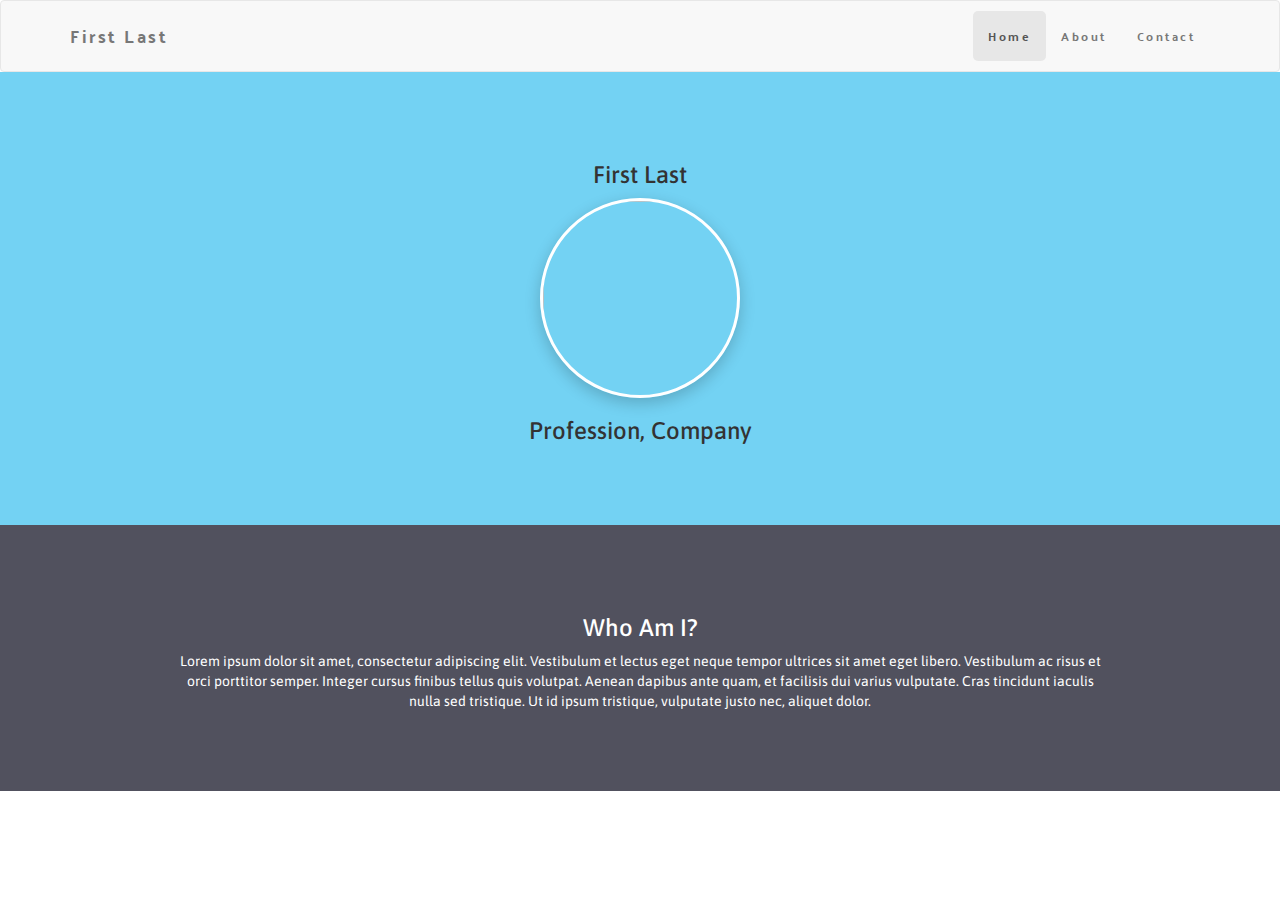
==== index.html @ d970fdd2 "Bio website underway" ====
<!DOCTYPE html>
<html lang="en">
    <head>
        <title>Bootstrap Theme Bio</title>
        <meta charset="utf-8">
        <meta name="viewport" content="width=device-width, initial-scale=1">
        <link rel="stylesheet" href="style.css">
        <link rel="stylesheet" href="https://maxcdn.bootstrapcdn.com/bootstrap/3.3.7/css/bootstrap.min.css">
        <script src="https://ajax.googleapis.com/ajax/libs/jquery/1.12.4/jquery.min.js"></script>
        <script src="https://maxcdn.bootstrapcdn.com/bootstrap/3.3.7/js/bootstrap.min.js"></script>
    </head>
    <body>
        <nav class="navbar navbar-default">
            <div class="container">
                <div class="navbar-header">
                    <button type="button" class="navbar-toggle" data-toggle="collapse" data-target="#myNavbar">
                        <span class="icon-bar"></span>
                        <span class="icon-bar"></span>
                        <span class="icon-bar"></span> 
                    </button>
                    <a class="navbar-brand" href="#">First Last</a>
                </div>
                <div class="collapse navbar-collapse" id="myNavbar">
                    <ul class="nav navbar-nav navbar-right">
                        <li class="active"><a href="#">Home</a></li>
                        <li><a href="about.html">About</a></li>
                        <li><a href="contact.html">Contact</a></li>
                    </ul>
                </div>
            </div>
        </nav>
        <div class="container-fluid text-center bg-1">
            <h3>First Last</h3>
            <img class="img-circle propic" src="http://budgetstockphoto.com/bamers/stock_photo_spectrum.jpg">
            <h3>Profession, Company</h3>
        </div>
        <div class="container-fluid text-center bg-2">
            <h3>Who Am I?</h3>
            <p>Lorem ipsum dolor sit amet, consectetur adipiscing elit. Vestibulum et lectus eget neque tempor ultrices sit amet eget libero. Vestibulum ac risus et orci porttitor semper. Integer cursus finibus tellus quis volutpat. Aenean dapibus ante quam, et facilisis dui varius vulputate. Cras tincidunt iaculis nulla sed tristique. Ut id ipsum tristique, vulputate justo nec, aliquet dolor.</p>
        </div>
    </body>
</html>
---- style.css ----
@import url('https://fonts.googleapis.com/css?family=Asap|Palanquin+Dark');

* {
    font-family: 'Asap', sans-serif;
    margin: 0;
    padding: 0;
}

nav {
    margin-bottom: 0 !important;
}
nav a {
    font-family: 'Palanquin Dark', sans-serif;
}

.navbar {
    padding-top: 10px;
    padding-bottom: 10px;
    border: 0;
    border-radius: 0;
    margin-bottom: 0;
    font-size: 12px;
    letter-spacing: 2.5px;
}
.nav>li>a {
    border-radius: 5px !important;
}
.nav>li>a:focus {
    background-color: #e7e7e7 !important;
}

.container-fluid {
    padding-top: 70px;
    padding-bottom: 70px;
    min-width: 320px;
}

.bg-1 {
    background-color: #73d2f3;
}

.propic {
    width: 125px;
    height: 125px;
    box-shadow: 0 5px 16px rgba(0, 0, 0, .2);
    border: 3px solid white;
}

.bg-2 {
    background-color: #51515e;
    color: #ffffff;
}

.bg-2>p {
    padding: 0 5% 0 5%;
}

@media only screen and (min-width: 500px) {
    .propic {
        width: 200px !important;
        height: 200px !important;
    }
    .bg-2>p {
        padding: 0 12.5% !important;
    }
    #contact {
        width: 75% !important;
        padding: 80px 60px;
    }
}

@media only screen and (max-width: 350px) {
    #contact {
        width: 100% !important;
        padding: 80px 60px;
    }
}

#contact {
    width: 95%;
    background-color: #51515e;
    color: #ffffff;
    padding: 40px 20px;
}
#contact .list-group-item {
    color: #51515e;
    height: 45px;
}
#contact b {
    font-family: 'Palanquin Dark', sans-serif;
}

.third>img {
    width: 150px;
    height: 150px;
    border: 5px solid white;
    box-shadow: 0 2.5px 5px rgba(0, 0, 0, .2);
}
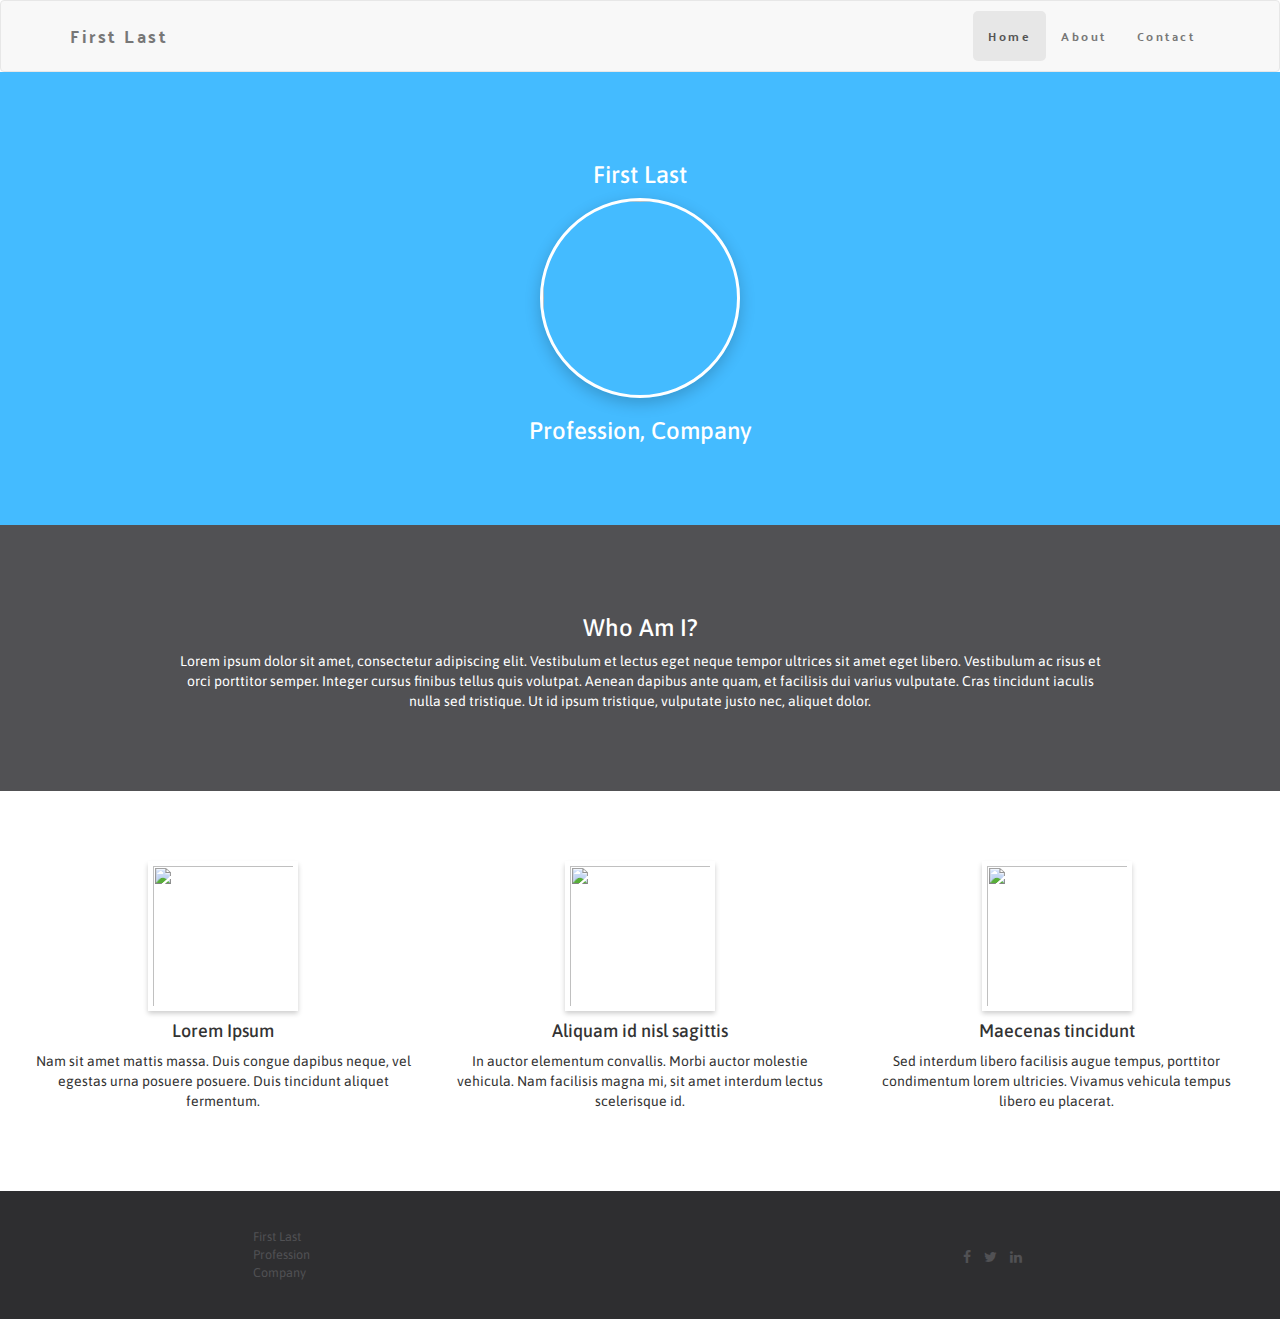
==== commit 8f321358: "finishing touches to bio website" ====
--- a/index.html
+++ b/index.html
@@ -6,6 +6,7 @@
         <meta name="viewport" content="width=device-width, initial-scale=1">
         <link rel="stylesheet" href="style.css">
         <link rel="stylesheet" href="https://maxcdn.bootstrapcdn.com/bootstrap/3.3.7/css/bootstrap.min.css">
+        <link href="https://maxcdn.bootstrapcdn.com/font-awesome/4.7.0/css/font-awesome.min.css" rel="stylesheet" integrity="sha384-wvfXpqpZZVQGK6TAh5PVlGOfQNHSoD2xbE+QkPxCAFlNEevoEH3Sl0sibVcOQVnN" crossorigin="anonymous">
         <script src="https://ajax.googleapis.com/ajax/libs/jquery/1.12.4/jquery.min.js"></script>
         <script src="https://maxcdn.bootstrapcdn.com/bootstrap/3.3.7/js/bootstrap.min.js"></script>
     </head>
@@ -38,5 +39,36 @@
             <h3>Who Am I?</h3>
             <p>Lorem ipsum dolor sit amet, consectetur adipiscing elit. Vestibulum et lectus eget neque tempor ultrices sit amet eget libero. Vestibulum ac risus et orci porttitor semper. Integer cursus finibus tellus quis volutpat. Aenean dapibus ante quam, et facilisis dui varius vulputate. Cras tincidunt iaculis nulla sed tristique. Ut id ipsum tristique, vulputate justo nec, aliquet dolor.</p>
         </div>
+        <div class="container-fluid text-center">
+            <div class="col-xs-12 col-sm-4 third">
+                <img src="http://budgetstockphoto.com/bamers/stock_photo_spectrum.jpg">
+                <h4>Lorem Ipsum</h4>
+                <p>Nam sit amet mattis massa. Duis congue dapibus neque, vel egestas urna posuere posuere. Duis tincidunt aliquet fermentum.</p>
+            </div>
+            <div class="col-xs-12 col-sm-4 third">
+                <img src="http://budgetstockphoto.com/bamers/stock_photo_spectrum.jpg">
+                <h4>Aliquam id nisl sagittis</h4>
+                <p>In auctor elementum convallis. Morbi auctor molestie vehicula. Nam facilisis magna mi, sit amet interdum lectus scelerisque id.</p>
+            </div>
+            <div class="col-xs-12 col-sm-4 third">
+                <img src="http://budgetstockphoto.com/bamers/stock_photo_spectrum.jpg">
+                <h4>Maecenas tincidunt</h4>
+                <p>Sed interdum libero facilisis augue tempus, porttitor condimentum lorem ultricies. Vivamus vehicula tempus libero eu placerat.</p>
+            </div>
+        </div>
+        <div id="footer" class="container-fluid">
+            <div class="col-xs-12 col-sm-8 col-sm-offset-2">
+                <div class="pull-left col-xs-6">
+                    <p>First Last</p>
+                    <p>Profession</p>
+                    <p>Company</p>
+                </div>
+                <ul class="list-inline pull-right col-xs-6">
+                    <li class="list-item"><a href="https://www.facebook.com/"><span class="fa fa-facebook"></span></a></li>
+                    <li class="list-item"><a href="https://www.twitter.com/"><span class="fa fa-twitter"></span></a></li>
+                    <li class="list-item"><a href="https://www.linkedin.com/"><span class="fa fa-linkedin"></span></a></li>
+                </ul>
+            </div>
+        </div>
     </body>
 </html>--- a/style.css
+++ b/style.css
@@ -36,7 +36,8 @@
 }
 
 .bg-1 {
-    background-color: #73d2f3;
+    background-color: #44BBFF;
+    color: #ffffff;
 }
 
 .propic {
@@ -47,7 +48,7 @@
 }
 
 .bg-2 {
-    background-color: #51515e;
+    background-color: #515154;
     color: #ffffff;
 }
 
@@ -78,12 +79,14 @@
 
 #contact {
     width: 95%;
-    background-color: #51515e;
+    background-color: #515154;
     color: #ffffff;
     padding: 40px 20px;
+    box-shadow: 0 0 10px rgba(0, 0, 0, .6);
+    border-radius: 3px;
 }
 #contact .list-group-item {
-    color: #51515e;
+    color: #515154;
     height: 45px;
 }
 #contact b {
@@ -96,3 +99,29 @@
     border: 5px solid white;
     box-shadow: 0 2.5px 5px rgba(0, 0, 0, .2);
 }
+
+#footer {
+    background-color: #2e2e30;
+    color: #515154;
+    padding-top: 3em;
+    padding-bottom: 2em;
+}
+
+#footer>div>div>p {
+    line-height: 8px;
+    font-size: .9em;
+}
+
+#footer>div>ul {
+    text-align: right;
+    padding-top: 1em;
+    padding-bottom: 1em;
+}
+
+#footer>div>ul>li>a {
+    text-decoration: none;
+    color: #515154;
+}
+#footer>div>ul>li>a:hover {
+    color: #d1d1d4;
+}
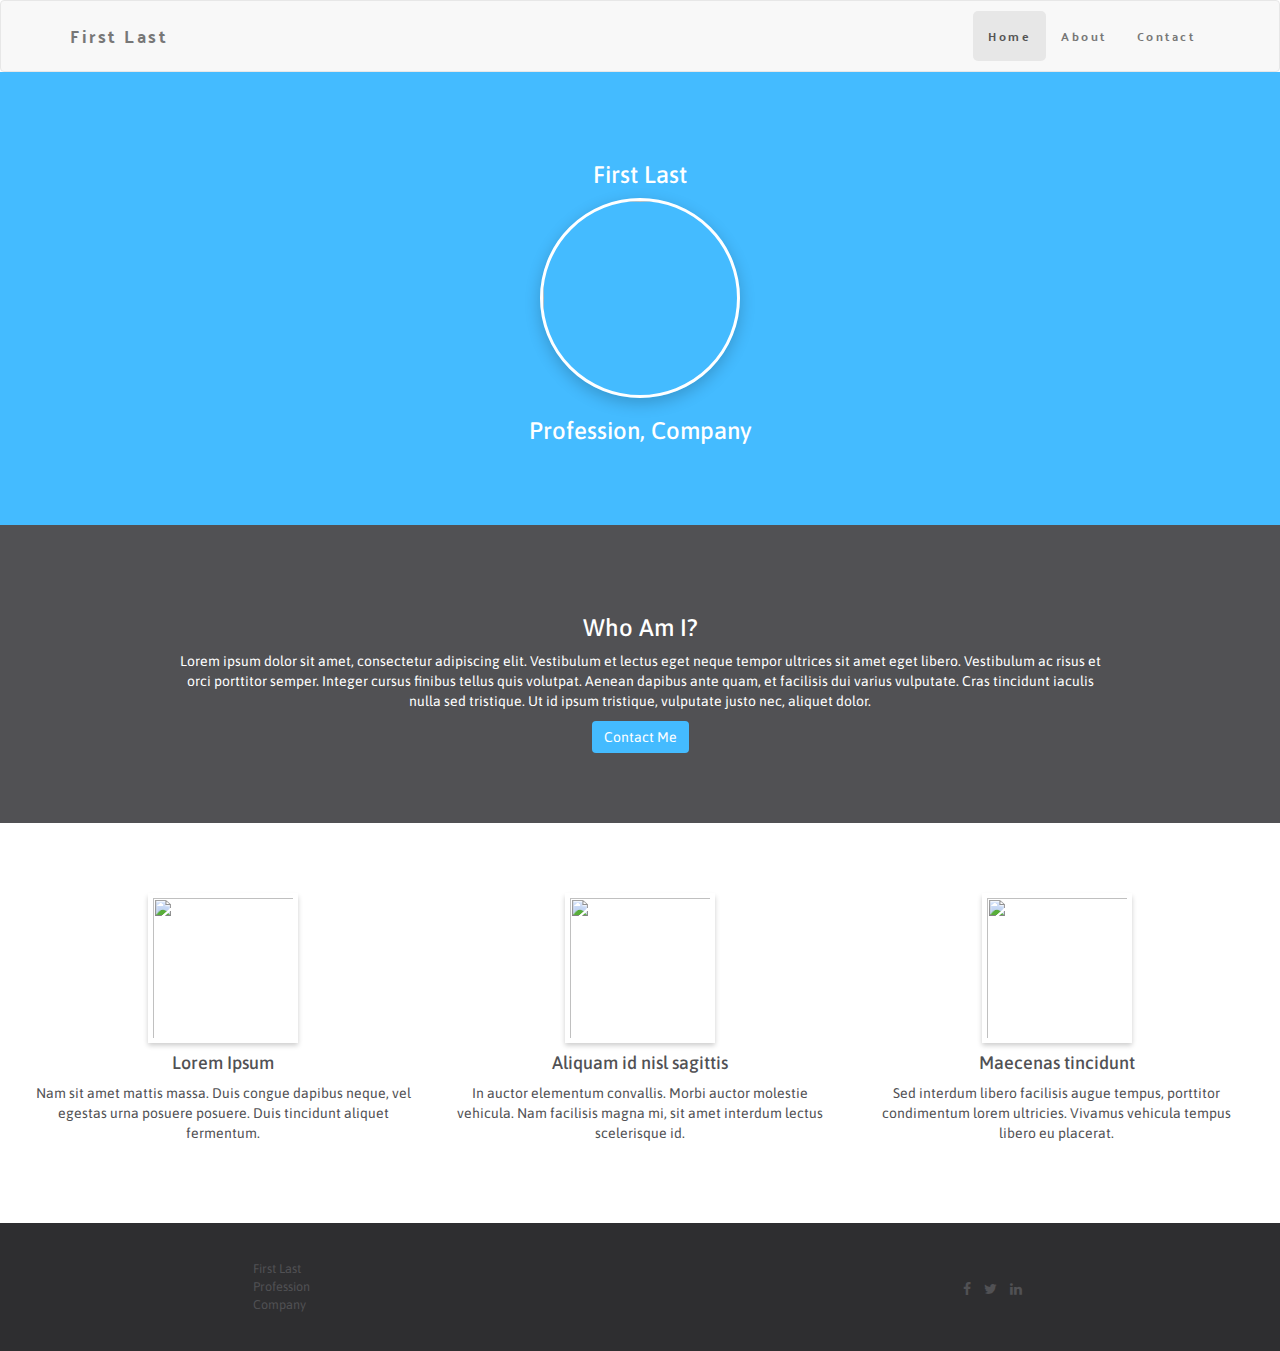
==== commit cd7dd806: "color correcting and added button+styling" ====
--- a/index.html
+++ b/index.html
@@ -38,6 +38,7 @@
         <div class="container-fluid text-center bg-2">
             <h3>Who Am I?</h3>
             <p>Lorem ipsum dolor sit amet, consectetur adipiscing elit. Vestibulum et lectus eget neque tempor ultrices sit amet eget libero. Vestibulum ac risus et orci porttitor semper. Integer cursus finibus tellus quis volutpat. Aenean dapibus ante quam, et facilisis dui varius vulputate. Cras tincidunt iaculis nulla sed tristique. Ut id ipsum tristique, vulputate justo nec, aliquet dolor.</p>
+            <a class="btn btn-primary" href="contact.html#contact">Contact Me</a>
         </div>
         <div class="container-fluid text-center">
             <div class="col-xs-12 col-sm-4 third">
--- a/style.css
+++ b/style.css
@@ -93,6 +93,9 @@
     font-family: 'Palanquin Dark', sans-serif;
 }
 
+.third {
+    color: #515154;
+}
 .third>img {
     width: 150px;
     height: 150px;
@@ -125,3 +128,8 @@
 #footer>div>ul>li>a:hover {
     color: #d1d1d4;
 }
+
+.btn-primary {
+    background-color: #44bbff !important;
+    border: none !important;
+}
